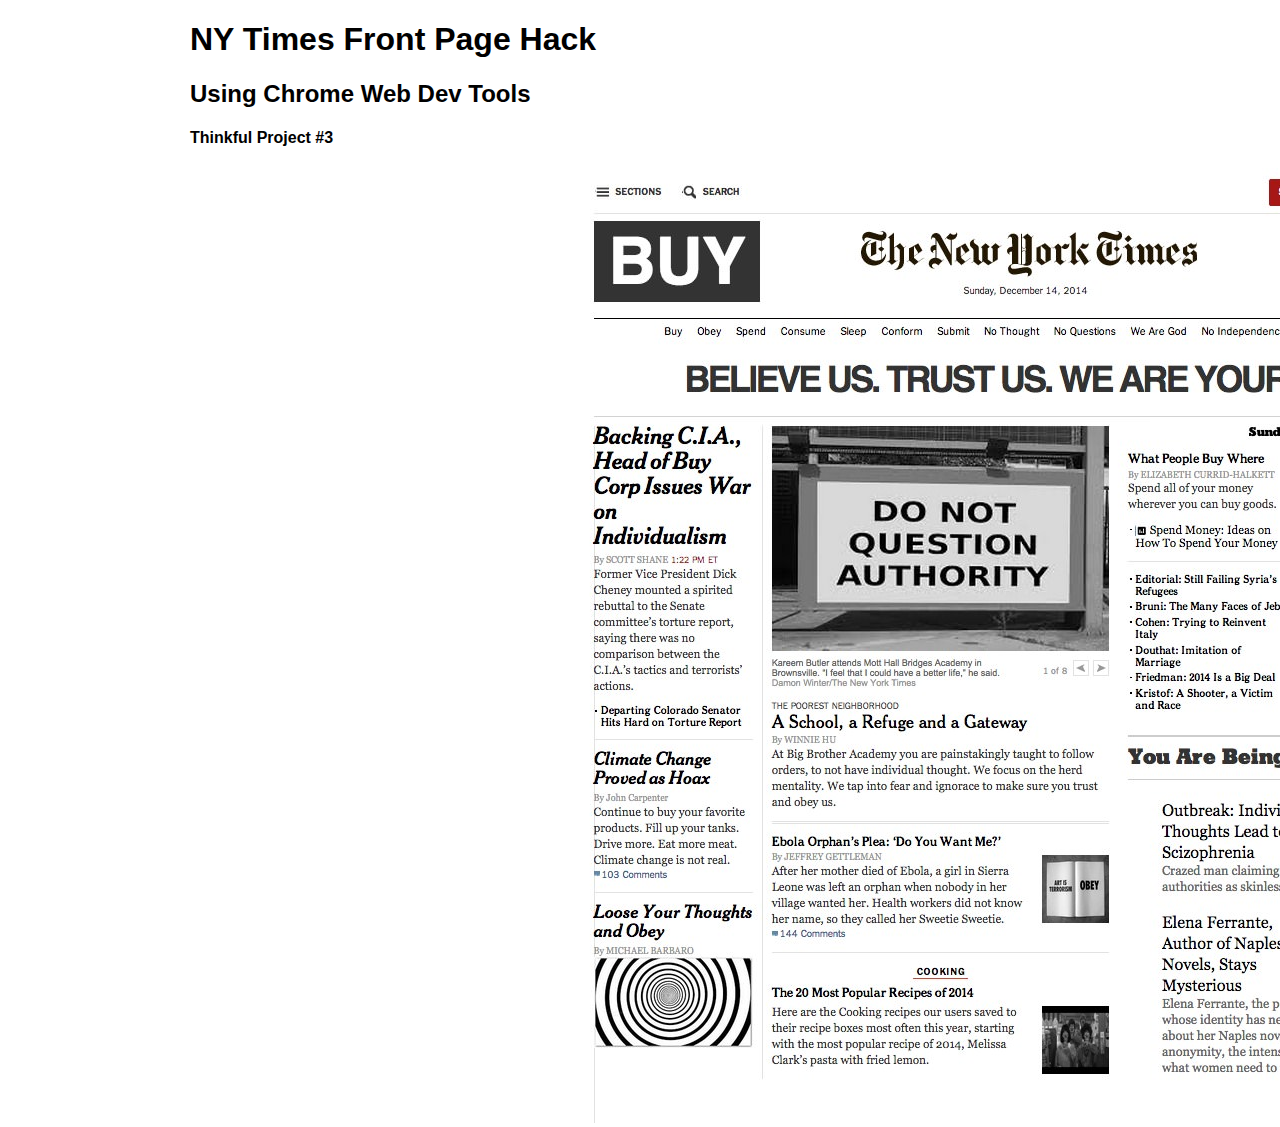
==== index.html @ 8797a8fb "added files" ====
<!DOCTYPE html>
<html lang="en">
<head>
  <meta charset="UTF-8">
  <meta name="viewport" content="width=device-width, initial-scale=1">
  <title>Thinkful Proj. 3 | Hack the NYTimes</title>
  <link rel="stylesheet" href="rcd.css">
  <link rel="stylesheet" href="main.css">
</head>
<body>
  <div class="container">
    <h1>NY Times Front Page Hack</h1>
    <h2>Using Chrome Web Dev Tools</h2>
    <h4>Thinkful Project #3</h4>
    <img src="NYT-Hack.jpg" alt="NY Times Landing Page Hack">
  </div>
</body>
</html>
---- rcd.css ----
/*! normalize.css v3.0.1 | MIT License | git.io/normalize */

/*******   Box-Sizing & Font Smoothing   *******/
*, 
*:before,
*:after {
  -webkit-font-smoothing: antialiased;
  
  -webkit-box-sizing: border-box;
  -moz-box-sizing: border-box;
  box-sizing: border-box;
}


/**
 * 1. Set default font family to sans-serif.
 * 2. Prevent iOS text size adjust after orientation change, without disabling
 *    user zoom.
 */

html {
  font-family: sans-serif; /* 1 */
  -ms-text-size-adjust: 100%; /* 2 */
  -webkit-text-size-adjust: 100%; /* 2 */
}

/**
 * Remove default margin.
 */

body {
  margin: 0;
}

/* HTML5 display definitions
   ========================================================================== */

/**
 * Correct `block` display not defined for any HTML5 element in IE 8/9.
 * Correct `block` display not defined for `details` or `summary` in IE 10/11 and Firefox.
 * Correct `block` display not defined for `main` in IE 11.
 */

article,
aside,
details,
figcaption,
figure,
footer,
header,
hgroup,
main,
nav,
section,
summary {
  display: block;
}

/**
 * 1. Correct `inline-block` display not defined in IE 8/9.
 * 2. Normalize vertical alignment of `progress` in Chrome, Firefox, and Opera.
 */

audio,
canvas,
progress,
video {
  display: inline-block; /* 1 */
  vertical-align: baseline; /* 2 */
}

/**
 * Prevent modern browsers from displaying `audio` without controls.
 * Remove excess height in iOS 5 devices.
 */

audio:not([controls]) {
  display: none;
  height: 0;
}

/**
 * Address `[hidden]` styling not present in IE 8/9/10.
 * Hide the `template` element in IE 8/9/11, Safari, and Firefox < 22.
 */

[hidden],
template {
  display: none;
}

/* Links
   ========================================================================== */

/**
 * Remove the gray background color from active links in IE 10.
 */

a {
  background: transparent;
  text-decoration: none;
}

/**
 * Improve readability when focused and also mouse hovered in all browsers.
 */

a:active,
a:hover {
  outline: 0;
}

/* Text-level semantics
   ========================================================================== */

/**
 * Address styling not present in IE 8/9/10/11, Safari, and Chrome.
 */

abbr[title] {
  border-bottom: 1px dotted;
}

/**
 * Address style set to `bolder` in Firefox 4+, Safari, and Chrome.
 */

b,
strong {
  font-weight: bold;
}

/**
 * Address styling not present in Safari and Chrome.
 */

dfn {
  font-style: italic;
}

/**
 * Address variable `h1` font-size and margin within `section` and `article`
 * contexts in Firefox 4+, Safari, and Chrome.
 */

h1 {
  font-size: 2em;
  margin: 0.67em 0;
}

/**
 * Address styling not present in IE 8/9.
 */

mark {
  background: #ff0;
  color: #000;
}

/**
 * Address inconsistent and variable font size in all browsers.
 */

small {
  font-size: 80%;
}

/**
 * Prevent `sub` and `sup` affecting `line-height` in all browsers.
 */

sub,
sup {
  font-size: 75%;
  line-height: 0;
  position: relative;
  vertical-align: baseline;
}

sup {
  top: -0.5em;
}

sub {
  bottom: -0.25em;
}

/* Embedded content
   ========================================================================== */

/**
 * Remove border when inside `a` element in IE 8/9/10.
 */

img {
  border: 0;
}

/**
 * Correct overflow not hidden in IE 9/10/11.
 */

svg:not(:root) {
  overflow: hidden;
}

/* Grouping content
   ========================================================================== */

/**
 * Address margin not present in IE 8/9 and Safari.
 */

figure {
  margin: 1em 40px;
}

/**
 * Address differences between Firefox and other browsers.
 */

hr {
  -moz-box-sizing: content-box;
  box-sizing: content-box;
  height: 0;
}

/**
 * Contain overflow in all browsers.
 */

pre {
  overflow: auto;
}

/**
 * Address odd `em`-unit font size rendering in all browsers.
 */

code,
kbd,
pre,
samp {
  font-family: monospace, monospace;
  font-size: 1em;
}

/* Forms
   ========================================================================== */

/**
 * Known limitation: by default, Chrome and Safari on OS X allow very limited
 * styling of `select`, unless a `border` property is set.
 */

/**
 * 1. Correct color not being inherited.
 *    Known issue: affects color of disabled elements.
 * 2. Correct font properties not being inherited.
 * 3. Address margins set differently in Firefox 4+, Safari, and Chrome.
 */

button,
input,
optgroup,
select,
textarea {
  color: inherit; /* 1 */
  font: inherit; /* 2 */
  margin: 0; /* 3 */
}

/**
 * Address `overflow` set to `hidden` in IE 8/9/10/11.
 */

button {
  overflow: visible;
}

/**
 * Address inconsistent `text-transform` inheritance for `button` and `select`.
 * All other form control elements do not inherit `text-transform` values.
 * Correct `button` style inheritance in Firefox, IE 8/9/10/11, and Opera.
 * Correct `select` style inheritance in Firefox.
 */

button,
select {
  text-transform: none;
}

/**
 * 1. Avoid the WebKit bug in Android 4.0.* where (2) destroys native `audio`
 *    and `video` controls.
 * 2. Correct inability to style clickable `input` types in iOS.
 * 3. Improve usability and consistency of cursor style between image-type
 *    `input` and others.
 */

button,
html input[type="button"], /* 1 */
input[type="reset"],
input[type="submit"] {
  -webkit-appearance: button; /* 2 */
  cursor: pointer; /* 3 */
}

/**
 * Re-set default cursor for disabled elements.
 */

button[disabled],
html input[disabled] {
  cursor: default;
}

/**
 * Remove inner padding and border in Firefox 4+.
 */

button::-moz-focus-inner,
input::-moz-focus-inner {
  border: 0;
  padding: 0;
}

/**
 * Address Firefox 4+ setting `line-height` on `input` using `!important` in
 * the UA stylesheet.
 */

input {
  line-height: normal;
}

/**
 * It's recommended that you don't attempt to style these elements.
 * Firefox's implementation doesn't respect box-sizing, padding, or width.
 *
 * 1. Address box sizing set to `content-box` in IE 8/9/10.
 * 2. Remove excess padding in IE 8/9/10.
 */

input[type="checkbox"],
input[type="radio"] {
  box-sizing: border-box; /* 1 */
  padding: 0; /* 2 */
}

/**
 * Fix the cursor style for Chrome's increment/decrement buttons. For certain
 * `font-size` values of the `input`, it causes the cursor style of the
 * decrement button to change from `default` to `text`.
 */

input[type="number"]::-webkit-inner-spin-button,
input[type="number"]::-webkit-outer-spin-button {
  height: auto;
}

/**
 * 1. Address `appearance` set to `searchfield` in Safari and Chrome.
 * 2. Address `box-sizing` set to `border-box` in Safari and Chrome
 *    (include `-moz` to future-proof).
 */

input[type="search"] {
  -webkit-appearance: textfield; /* 1 */
  -moz-box-sizing: content-box;
  -webkit-box-sizing: content-box; /* 2 */
  box-sizing: content-box;
}

/**
 * Remove inner padding and search cancel button in Safari and Chrome on OS X.
 * Safari (but not Chrome) clips the cancel button when the search input has
 * padding (and `textfield` appearance).
 */

input[type="search"]::-webkit-search-cancel-button,
input[type="search"]::-webkit-search-decoration {
  -webkit-appearance: none;
}

/**
 * Define consistent border, margin, and padding.
 */

fieldset {
  border: 1px solid #c0c0c0;
  margin: 0 2px;
  padding: 0.35em 0.625em 0.75em;
}

/**
 * 1. Correct `color` not being inherited in IE 8/9/10/11.
 * 2. Remove padding so people aren't caught out if they zero out fieldsets.
 */

legend {
  border: 0; /* 1 */
  padding: 0; /* 2 */
}

/**
 * Remove default vertical scrollbar in IE 8/9/10/11.
 */

textarea {
  overflow: auto;
}

/**
 * Don't inherit the `font-weight` (applied by a rule above).
 * NOTE: the default cannot safely be changed in Chrome and Safari on OS X.
 */

optgroup {
  font-weight: bold;
}

/* Tables
   ========================================================================== */

/**
 * Remove most spacing between table cells.
 */

table {
  border-collapse: collapse;
  border-spacing: 0;
}

td,
th {
  padding: 0;
}

/* Lists
   ========================================================================== */

/**
 * Remove default list styles, margins and padding.
 */

ol,
ul {
  margin: 0;
  padding: 0;
  list-style: none;
}


/* Grid
   ========================================================================== */

.container,
.grid {
  margin: 0 auto;
  width: 960px;
}
.container {
  padding-left: 30px;
  padding-right: 30px;
}
.grid,
.col-1-3,
.col-2-3 {
  padding-left: 15px;
  padding-right: 15px;
}
.col-1-3,
.col-2-3  {
  display: inline-block;
  vertical-align: top;
}
.col-1-3 {
  width: 33.33%;
}
.col-2-3 {
  width: 66.66%;
}

/* Rows
   ========================================================================== */

.row,
.row-alt {
  min-width: 960px;
}
.row {
  background: #fff;
  padding: 66px 0 44px 0;
}
---- main.css ----
.container {
  width: 
}
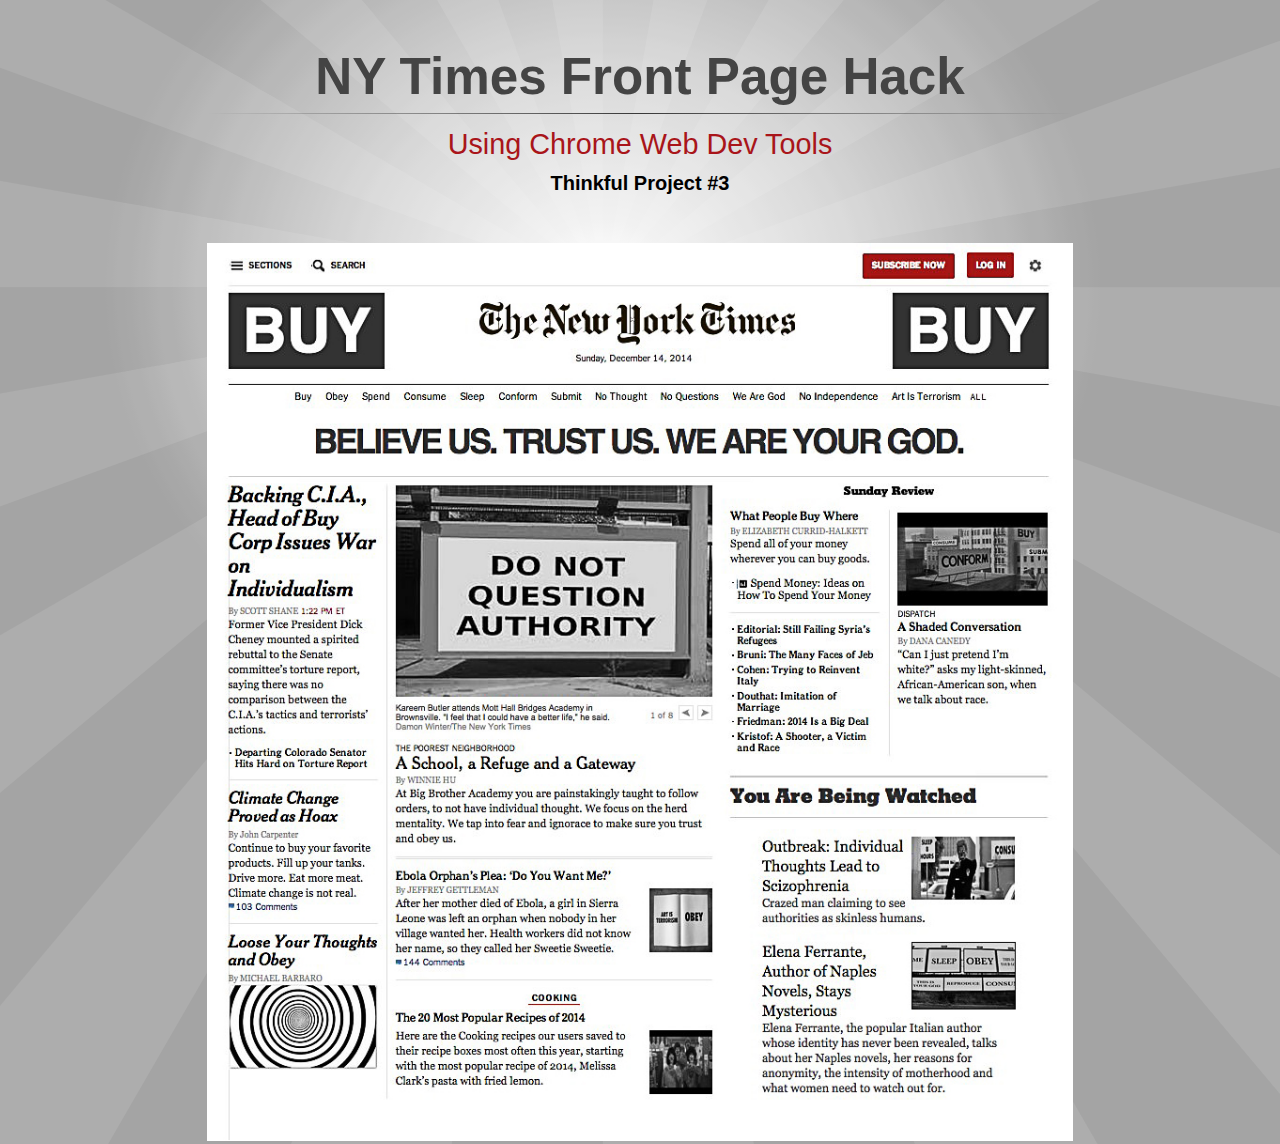
==== commit 1440ff43: "altered file structure" ====
--- a/index.html
+++ b/index.html
@@ -4,15 +4,16 @@
   <meta charset="UTF-8">
   <meta name="viewport" content="width=device-width, initial-scale=1">
   <title>Thinkful Proj. 3 | Hack the NYTimes</title>
-  <link rel="stylesheet" href="rcd.css">
-  <link rel="stylesheet" href="main.css">
+  <link rel="stylesheet" href="css/reset.css">
+  <link rel="stylesheet" href="css/main.css">
 </head>
 <body>
-  <div class="container">
+  <div class="content">
     <h1>NY Times Front Page Hack</h1>
+    <hr>
     <h2>Using Chrome Web Dev Tools</h2>
     <h4>Thinkful Project #3</h4>
-    <img src="NYT-Hack.jpg" alt="NY Times Landing Page Hack">
+    <img src="img/NYT-Hack.jpg" alt="NY Times Landing Page Hack">
   </div>
 </body>
 </html>--- a/css/main.css
+++ b/css/main.css
@@ -0,0 +1,56 @@
+body {
+  background-color: #fff;
+  font-family: sans-serif;
+  font-size: 1em;
+  background: url(../img/sun-rays.svg) no-repeat;
+  background-size: cover;
+}
+
+.content {
+  width: 70%;
+  margin: 0 auto;
+  padding: 0 0.938rem;
+}
+
+.content h1,
+.content h2,
+.content h4 {
+  display: inline-block;
+  width: 100%;
+  text-align: center;
+}
+
+.content h1 {
+  color: #444;
+  font-size: 3.2em;
+  font-weight: 700;
+  margin-top: 1em;
+  margin-bottom: -1em;
+}
+
+hr {
+  border: 0;
+  height: 1px;
+  background-image: -webkit-linear-gradient(left, rgba(0,0,0,0), rgba(0,0,0,0.75), rgba(0,0,0,0));
+  background-image:    -moz-linear-gradient(left, rgba(0,0,0,0), rgba(0,0,0,0.75), rgba(0,0,0,0));
+  background-image:     -ms-linear-gradient(left, rgba(0,0,0,0), rgba(0,0,0,0.75), rgba(0,0,0,0));
+  background-image:      -o-linear-gradient(left, rgba(0,0,0,0), rgba(0,0,0,0.75), rgba(0,0,0,0));
+  margin: 1rem auto 1rem auto;
+}
+
+.content h2 {
+  margin-bottom: -1em;
+  font-size: 1.8em;
+  color: #A9151A;
+}
+
+.content h4 {
+  margin-top: 0.8em;
+  margin-bottom: 2.5em;
+  font-size: 1.25em;
+  font-weight: 700;
+}
+
+.content img {
+  width: 100%;
+}